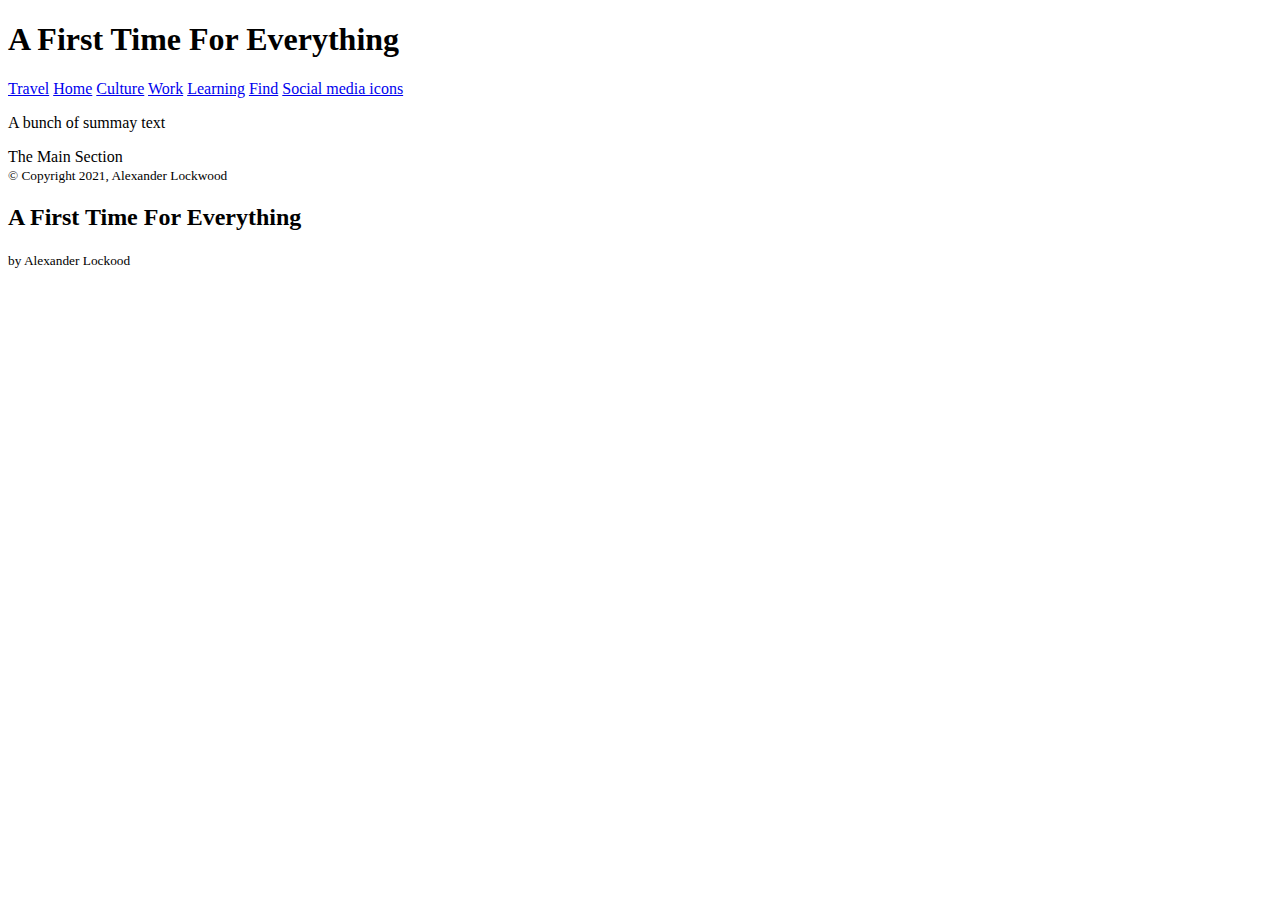
==== index.html @ d88281f2 "feat: Initial commit" ====
<!doctype html>

<html lang="en">
<head>
  <meta charset="utf-8">

  <title>A First Time For Everything</title>
  <meta name="description" content="The HTML5 Herald">
  <meta name="author" content="SitePoint">

  <link rel="stylesheet" href="css/styles.css">

</head>

<body>
    <header>
        <h1>A First Time For Everything</h1>
        <nav>
            <a href="#">Travel</a>
            <a href="#">Home</a>
            <a href="#">Culture</a>
            <a href="#">Work</a>
            <a href="#">Learning</a>
            <a href="#">Find</a>
            <a href="#">Social media icons</a>
        </nav>
        <summary>
            <p>
                A bunch of summay text
            </p>
        </summary>
        <section>
            The Main Section
        </section>
        <footer>
            <small>&copy; Copyright 2021, Alexander Lockwood</small>
            <h2>A First Time For Everything</h2>
            <small>by Alexander Lockood</small>
        </footer>
    </header>

</body>
</html>
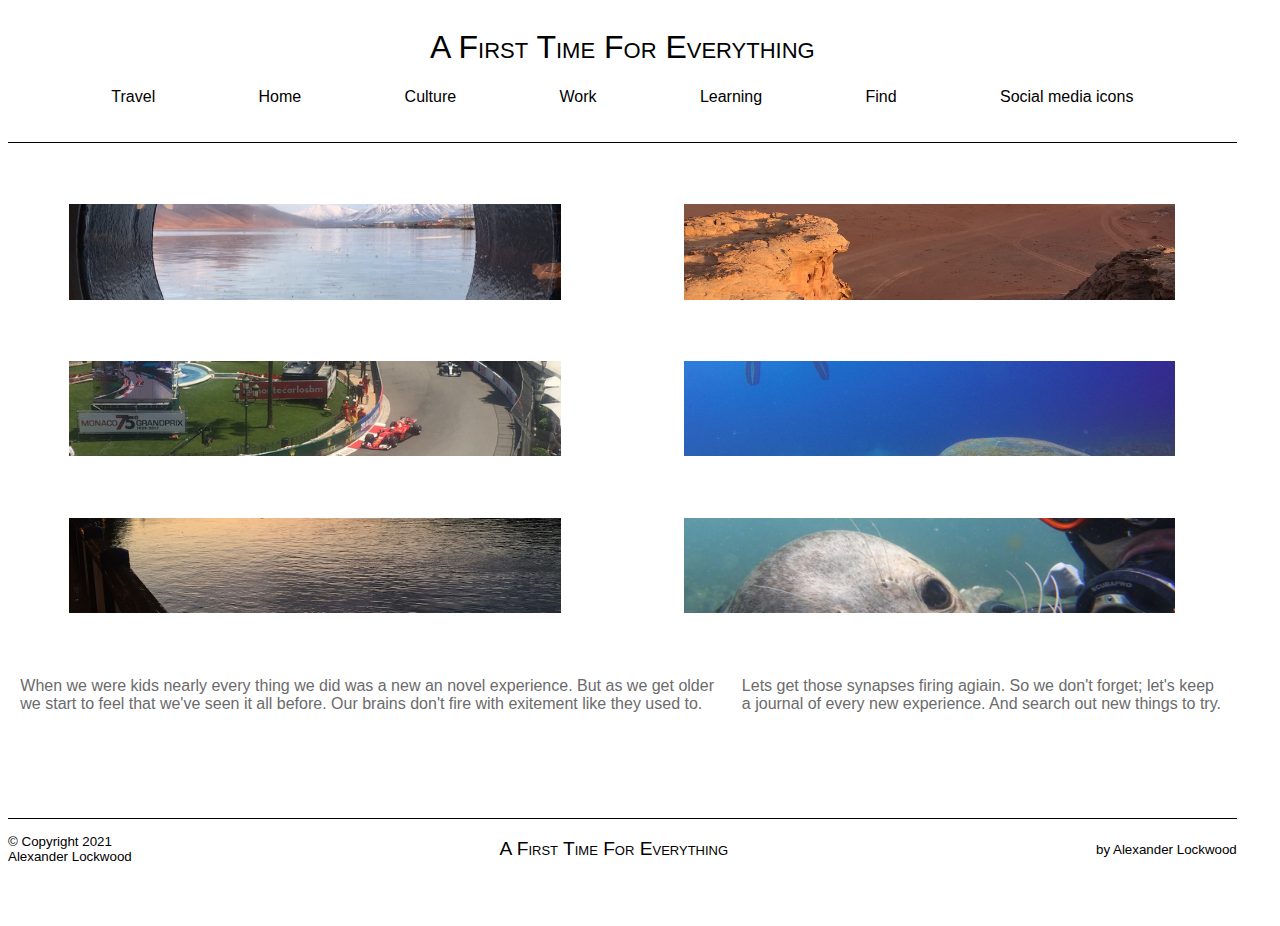
==== commit cd12e0a4: "feat: Added styling" ====
--- a/index.html
+++ b/index.html
@@ -24,20 +24,43 @@
             <a href="#">Find</a>
             <a href="#">Social media icons</a>
         </nav>
-        <summary>
-            <p>
-                A bunch of summay text
-            </p>
-        </summary>
-        <section>
-            The Main Section
-        </section>
-        <footer>
-            <small>&copy; Copyright 2021, Alexander Lockwood</small>
-            <h2>A First Time For Everything</h2>
-            <small>by Alexander Lockood</small>
-        </footer>
     </header>
+    <summary>
+        <p>
+            When we were kids nearly every thing we did was a new an novel experience.
+            But as we get older we start to feel that we've seen it all before. Our brains don't fire with exitement like they used to.
+        </p><br>
+        <p>
+            Lets get those synapses firing agiain. So we don't forget; let's keep a journal of every new experience. And search out new things to try. 
+        </p>
+    </summary>
+    <section>
+        <div id="img1" class="imgbox">
+            <img src="images/Svalbard-boat.jpeg" alt="Wadirum Desert">
+        </div>
+        <div id="img2" class="imgbox">
+            <img src="images/Wadirum.jpeg" alt="Wadirum Desert">
+        </div>
+        <div id="img3" class="imgbox">
+            <img src="images/Monaco-grandprix.jpeg" alt="Wadirum Desert">
+        </div>
+        <div id="img4" class="imgbox">
+            <img src="images/Turtle-diving.jpeg" alt="Wadirum Desert">
+        </div>
+        <div id="img5" class="imgbox">
+            <img src="images/Sunset-Themes.jpeg" alt="Wadirum Desert">
+        </div>
+        <div id="img6" class="imgbox">
+            <img src="images/Seal-diving.jpeg" alt="Wadirum Desert">
+        </div>
+    </section>
+    <footer>
+        <div class="box">
+            <small>&copy; Copyright 2021<br>Alexander Lockwood</small>
+            <h3>A First Time For Everything</h3>
+            <small>by Alexander Lockwood</small>
+        </div>
+    </footer>
 
 </body>
 </html>--- a/css/styles.css
+++ b/css/styles.css
@@ -0,0 +1,123 @@
+body {
+    font-family:'Trebuchet MS', 'Lucida Sans Unicode', 'Lucida Grande', 'Lucida Sans', Arial, sans-serif;
+    display: grid;
+    grid-template-columns: repeat(8, 12vw);
+    grid-template-rows: minmax(130px, 15vh) minmax(200px, 58vh) minmax(150px, 17vh) minmax(100px, 10vh);
+    grid-template-areas: 
+        "hd hd hd hd hd hd hd hd"
+        "mn mn mn mn mn mn mn mn"
+        "sm sm sm sm sm sm sm sm"
+        "ft ft ft ft ft ft ft ft";
+}
+
+/* header layout */
+header {
+    grid-area: hd;
+    border-bottom: solid 1px rgb(0, 0, 0);
+}
+
+header h1 {
+    text-align: center;
+    font-weight: 100;
+    font-variant: small-caps;
+    font-size: 200%;
+}
+
+header nav {
+    display: flex;
+    flex-direction: row;
+    justify-content: space-evenly; 
+}
+
+header a:hover {
+    border: solid 1px rgb(0, 0, 0);
+}
+
+header a {
+    color:rgb(0, 0, 0);
+    text-decoration: none;
+}
+
+summary {
+    grid-area: sm;
+    display: flex;
+    flex-direction: row;
+    justify-content:space-evenly;
+    align-items: flex-start;
+    color: rgb(107, 107, 107);
+}
+
+summary p {
+    margin: 1% 1% 0% 1%;
+}
+
+section {
+    grid-area: mn;
+    display: grid;
+    grid-template-columns: 50% 50%;
+    grid-template-rows: 30% 30% 30%;
+    grid-area: 
+    "i1 i2"
+    "i3 i4"
+    "i5 i6";
+}
+
+section div{
+    margin: 10% 10% 0% 10%;
+}
+
+img {
+    width: 100%;
+    height: 100%;
+    object-fit: cover;
+}
+
+#img1 {
+    grid-area i1;
+}
+
+#img2 {
+    grid-area i2;
+}
+
+#img3 {
+    grid-area i3;
+}
+
+#img4 {
+    grid-area i4;
+}
+
+#img5 {
+    grid-area i5;
+}
+
+#img6 {
+    grid-area i6;
+}
+
+
+footer {
+    grid-area: ft;
+}
+
+footer .box{
+    display: flex;
+    flex-direction: row;
+    align-items: center;
+    justify-content:space-between;
+    border-top: solid 1px black;
+}
+
+footer .box h3{
+    align-items: flex-start;
+    font-weight: 100;
+    font-variant: small-caps;
+    font-size: 1.2em;
+}
+
+/*
+small, h3{ 
+    border: 1px solid red;
+}
+*/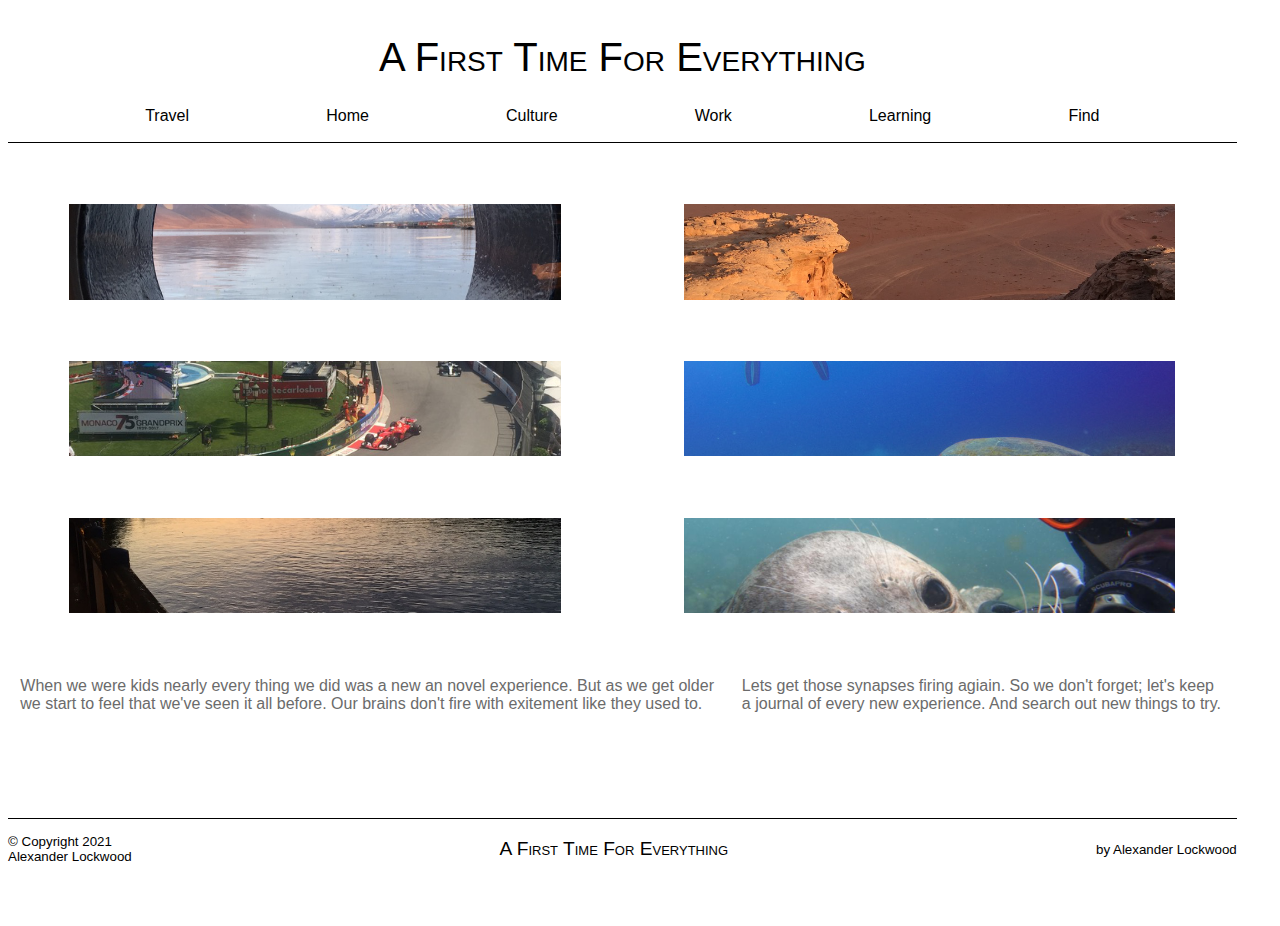
==== commit 6c48ef33: "feat: restyled" ====
--- a/index.html
+++ b/index.html
@@ -22,7 +22,6 @@
             <a href="#">Work</a>
             <a href="#">Learning</a>
             <a href="#">Find</a>
-            <a href="#">Social media icons</a>
         </nav>
     </header>
     <summary>
--- a/css/styles.css
+++ b/css/styles.css
@@ -20,13 +20,15 @@
     text-align: center;
     font-weight: 100;
     font-variant: small-caps;
-    font-size: 200%;
+    font-size: 2.5em;
 }
 
 header nav {
     display: flex;
     flex-direction: row;
-    justify-content: space-evenly; 
+    justify-content: space-evenly;
+    align-items: center;
+    
 }
 
 header a:hover {
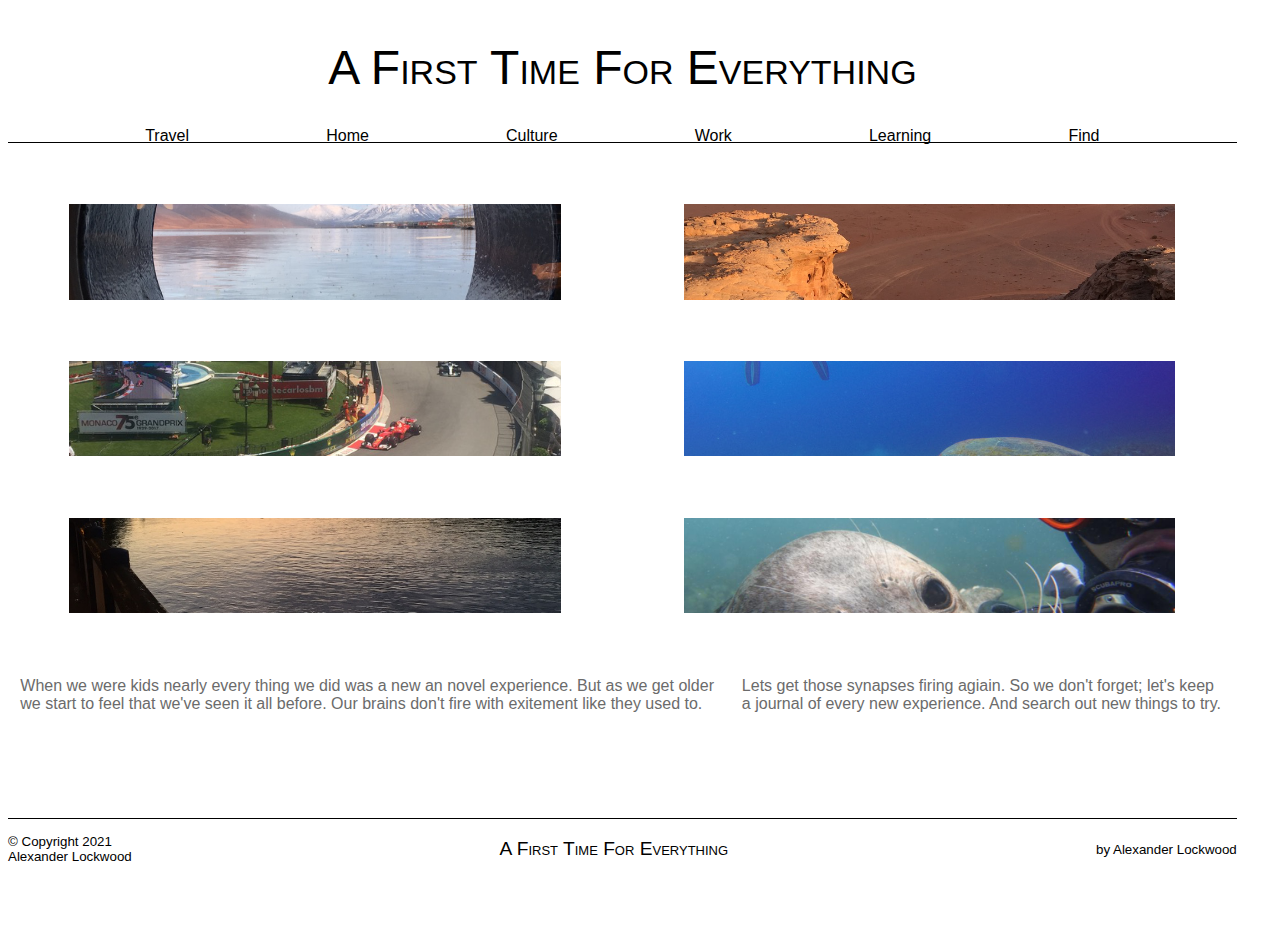
==== commit a95e8d83: "feat: restyle" ====
--- a/index.html
+++ b/index.html
@@ -7,6 +7,7 @@
   <title>A First Time For Everything</title>
   <meta name="description" content="The HTML5 Herald">
   <meta name="author" content="SitePoint">
+  <meta name="viewport" content="width=device-width, initial-scale=1">
 
   <link rel="stylesheet" href="css/styles.css">
 
--- a/css/styles.css
+++ b/css/styles.css
@@ -20,7 +20,7 @@
     text-align: center;
     font-weight: 100;
     font-variant: small-caps;
-    font-size: 2.5em;
+    font-size: 3em;
 }
 
 header nav {
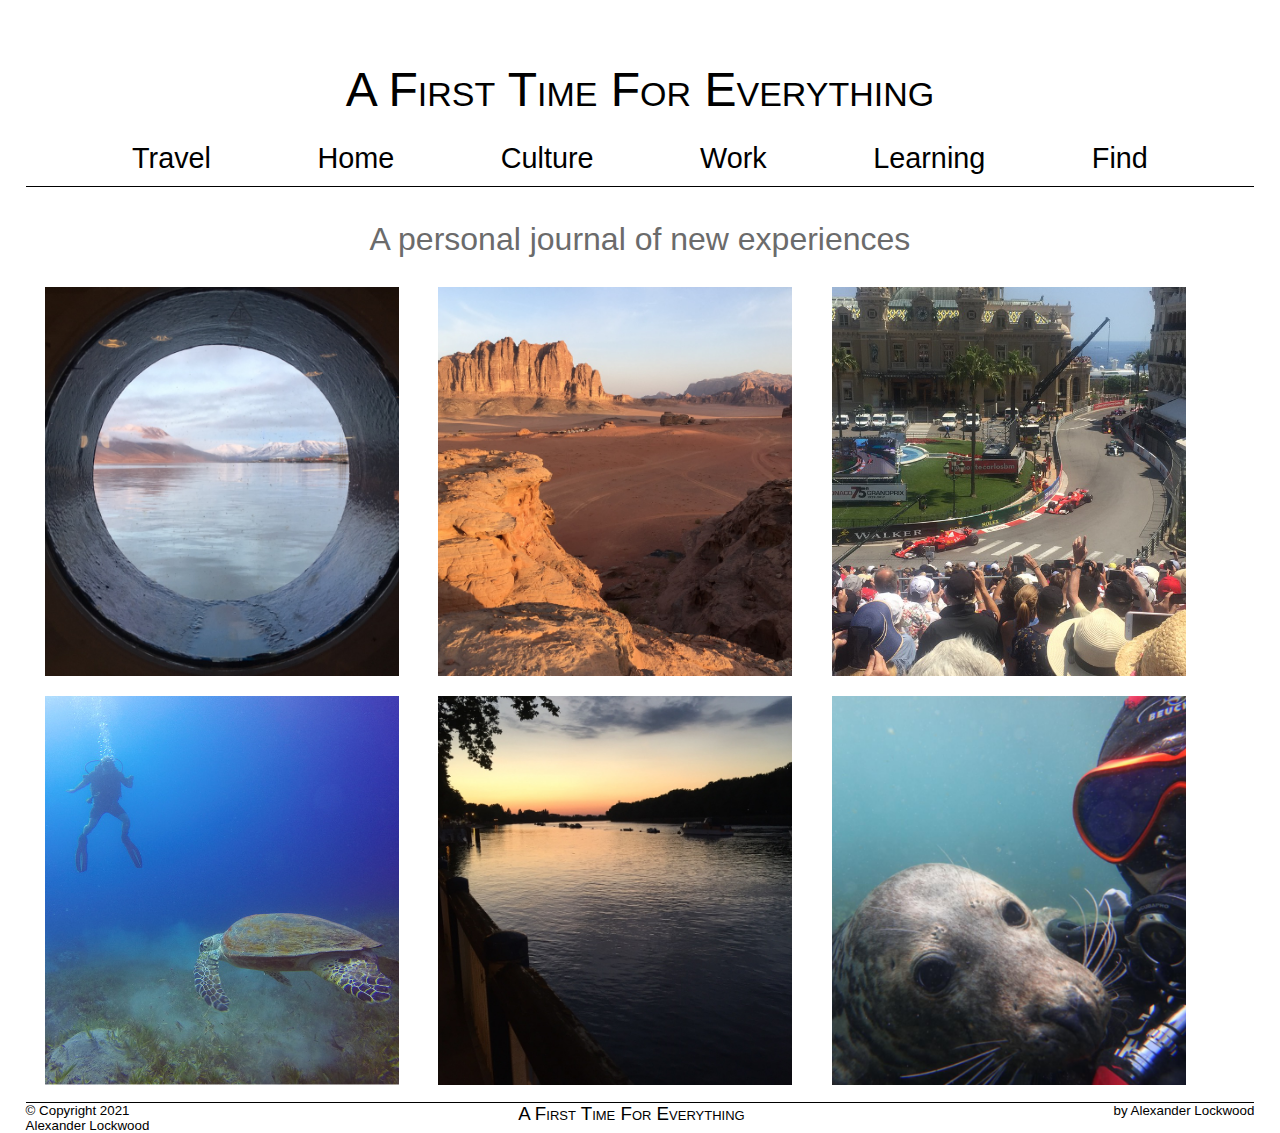
==== commit 65386334: "feat: added blogpos" ====
--- a/index.html
+++ b/index.html
@@ -5,8 +5,8 @@
   <meta charset="utf-8">
 
   <title>A First Time For Everything</title>
-  <meta name="description" content="The HTML5 Herald">
-  <meta name="author" content="SitePoint">
+  <meta name="description" content="A First Time For Everything - Index">
+  <meta name="author" content="John Lockwood">
   <meta name="viewport" content="width=device-width, initial-scale=1">
 
   <link rel="stylesheet" href="css/styles.css">
@@ -26,33 +26,29 @@
         </nav>
     </header>
     <summary>
-        <p>
-            When we were kids nearly every thing we did was a new an novel experience.
-            But as we get older we start to feel that we've seen it all before. Our brains don't fire with exitement like they used to.
-        </p><br>
-        <p>
-            Lets get those synapses firing agiain. So we don't forget; let's keep a journal of every new experience. And search out new things to try. 
-        </p>
+        <h2>A personal journal of new experiences</h2>
     </summary>
     <section>
-        <div id="img1" class="imgbox">
-            <img src="images/Svalbard-boat.jpeg" alt="Wadirum Desert">
-        </div>
-        <div id="img2" class="imgbox">
+        <card id="img1" class="imgbox">
+            <a href="blogpost-01.html">
+                <img src="images/Svalbard-boat.jpeg" alt="Wadirum Desert">
+            </a>
+        </card>
+        <card id="img2" class="imgbox">
             <img src="images/Wadirum.jpeg" alt="Wadirum Desert">
-        </div>
-        <div id="img3" class="imgbox">
-            <img src="images/Monaco-grandprix.jpeg" alt="Wadirum Desert">
-        </div>
-        <div id="img4" class="imgbox">
-            <img src="images/Turtle-diving.jpeg" alt="Wadirum Desert">
-        </div>
-        <div id="img5" class="imgbox">
-            <img src="images/Sunset-Themes.jpeg" alt="Wadirum Desert">
-        </div>
-        <div id="img6" class="imgbox">
-            <img src="images/Seal-diving.jpeg" alt="Wadirum Desert">
-        </div>
+        </card>
+        <card id="img3" class="imgbox">
+            <img src="images/Monaco-grandprix.jpeg" alt="Monaco Grandprix">
+        </card>
+        <card id="img4" class="imgbox">
+            <img src="images/Turtle-diving.jpeg" alt="Diver with a turtle">
+        </card>
+        <card id="img5" class="imgbox">
+            <img src="images/Sunset-Themes.jpeg" alt="Sunset over the river Themes">
+        </card>
+        <card id="img6" class="imgbox">
+            <img src="images/Seal-diving.jpeg" alt="Seal hugging a diver">
+        </card>
     </section>
     <footer>
         <div class="box">
--- a/css/styles.css
+++ b/css/styles.css
@@ -1,125 +1,5 @@
-body {
-    font-family:'Trebuchet MS', 'Lucida Sans Unicode', 'Lucida Grande', 'Lucida Sans', Arial, sans-serif;
-    display: grid;
-    grid-template-columns: repeat(8, 12vw);
-    grid-template-rows: minmax(130px, 15vh) minmax(200px, 58vh) minmax(150px, 17vh) minmax(100px, 10vh);
-    grid-template-areas: 
-        "hd hd hd hd hd hd hd hd"
-        "mn mn mn mn mn mn mn mn"
-        "sm sm sm sm sm sm sm sm"
-        "ft ft ft ft ft ft ft ft";
-}
-
-/* header layout */
-header {
-    grid-area: hd;
-    border-bottom: solid 1px rgb(0, 0, 0);
-}
-
-header h1 {
-    text-align: center;
-    font-weight: 100;
-    font-variant: small-caps;
-    font-size: 3em;
-}
-
-header nav {
-    display: flex;
-    flex-direction: row;
-    justify-content: space-evenly;
-    align-items: center;
-    
-}
-
-header a:hover {
-    border: solid 1px rgb(0, 0, 0);
-}
-
-header a {
-    color:rgb(0, 0, 0);
-    text-decoration: none;
-}
-
-summary {
-    grid-area: sm;
-    display: flex;
-    flex-direction: row;
-    justify-content:space-evenly;
-    align-items: flex-start;
-    color: rgb(107, 107, 107);
-}
-
-summary p {
-    margin: 1% 1% 0% 1%;
-}
-
-section {
-    grid-area: mn;
-    display: grid;
-    grid-template-columns: 50% 50%;
-    grid-template-rows: 30% 30% 30%;
-    grid-area: 
-    "i1 i2"
-    "i3 i4"
-    "i5 i6";
-}
-
-section div{
-    margin: 10% 10% 0% 10%;
-}
-
-img {
-    width: 100%;
-    height: 100%;
-    object-fit: cover;
-}
-
-#img1 {
-    grid-area i1;
-}
-
-#img2 {
-    grid-area i2;
-}
-
-#img3 {
-    grid-area i3;
-}
-
-#img4 {
-    grid-area i4;
-}
-
-#img5 {
-    grid-area i5;
-}
-
-#img6 {
-    grid-area i6;
-}
-
-
-footer {
-    grid-area: ft;
-}
-
-footer .box{
-    display: flex;
-    flex-direction: row;
-    align-items: center;
-    justify-content:space-between;
-    border-top: solid 1px black;
-}
-
-footer .box h3{
-    align-items: flex-start;
-    font-weight: 100;
-    font-variant: small-caps;
-    font-size: 1.2em;
-}
-
-/*
-small, h3{ 
-    border: 1px solid red;
-}
-*/+@import "clear.css";
+@import "style-design.css";
+@import "small-screen.css";
+@import "responsive.css";
+/* @import "blogpost.css" */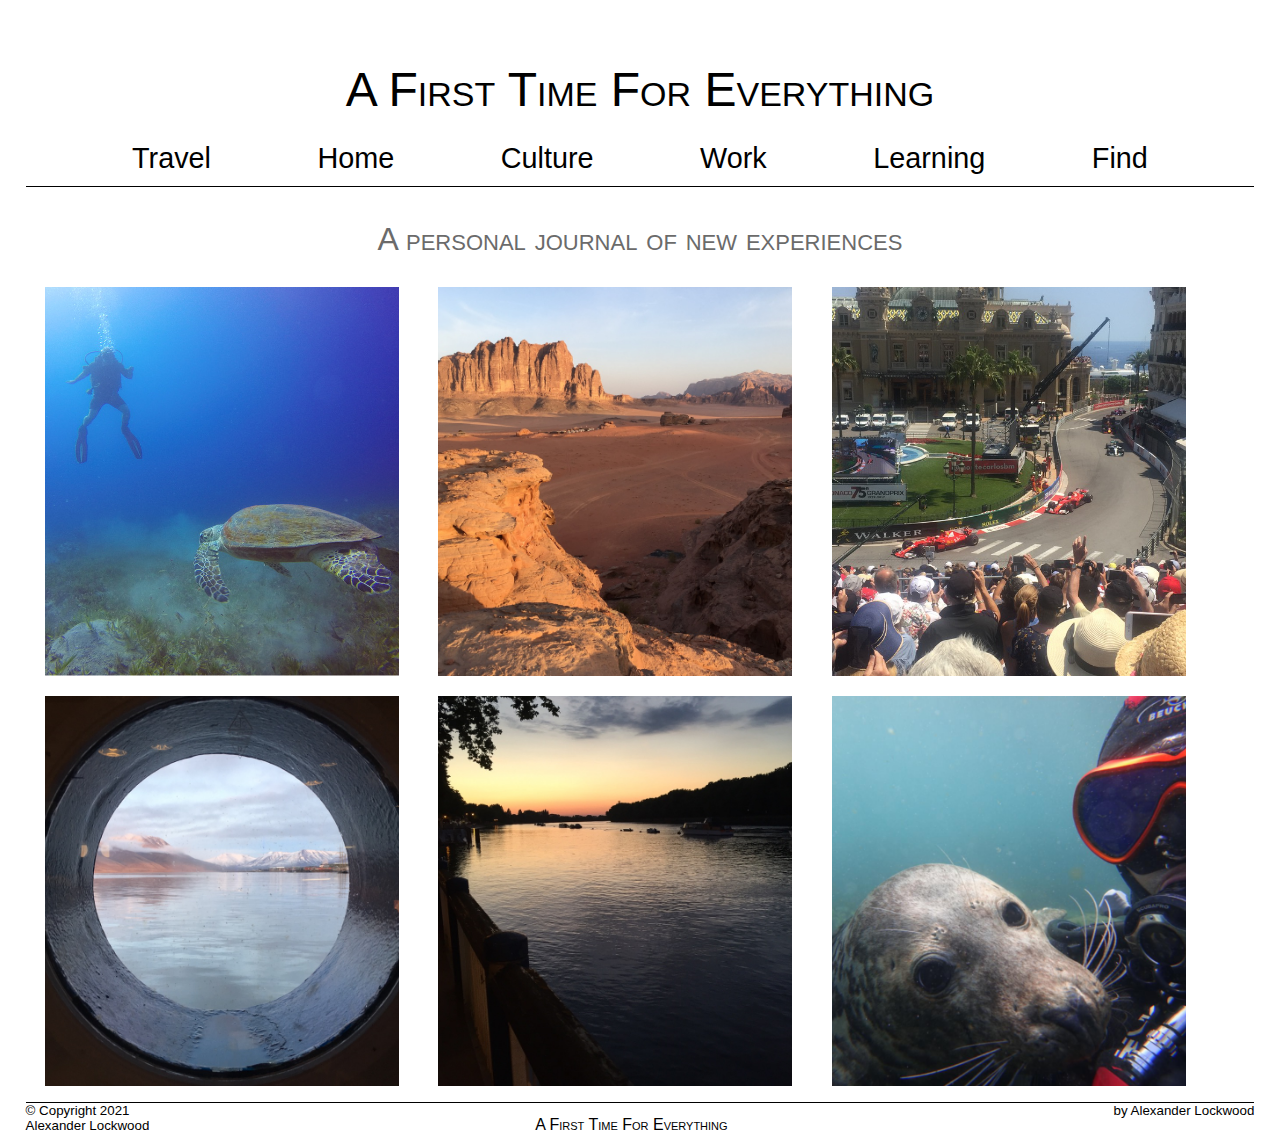
==== commit 72a3977e: "feat: enhanced layout" ====
--- a/index.html
+++ b/index.html
@@ -3,14 +3,11 @@
 <html lang="en">
 <head>
   <meta charset="utf-8">
-
   <title>A First Time For Everything</title>
   <meta name="description" content="A First Time For Everything - Index">
   <meta name="author" content="John Lockwood">
   <meta name="viewport" content="width=device-width, initial-scale=1">
-
   <link rel="stylesheet" href="css/styles.css">
-
 </head>
 
 <body>
@@ -28,28 +25,40 @@
     <summary>
         <h2>A personal journal of new experiences</h2>
     </summary>
-    <section>
+
+    <section class="imggrid">
         <card id="img1" class="imgbox">
             <a href="blogpost-01.html">
+                <img src="images/Turtle-diving.jpeg" alt="Diver with a turtle">
+            </a>
+        </card>
+        <card id="img2" class="imgbox">
+            <a href="#">
+                <img src="images/Wadirum.jpeg" alt="Wadirum Desert">
+            </a>
+        </card>
+        <card id="img3" class="imgbox">
+            <a hreg="#">
+                <img src="images/Monaco-grandprix.jpeg" alt="Monaco Grandprix">
+            </a>
+        </card>
+        <card id="img4" class="imgbox">
+            <a href="#">
                 <img src="images/Svalbard-boat.jpeg" alt="Wadirum Desert">
             </a>
         </card>
-        <card id="img2" class="imgbox">
-            <img src="images/Wadirum.jpeg" alt="Wadirum Desert">
-        </card>
-        <card id="img3" class="imgbox">
-            <img src="images/Monaco-grandprix.jpeg" alt="Monaco Grandprix">
-        </card>
-        <card id="img4" class="imgbox">
-            <img src="images/Turtle-diving.jpeg" alt="Diver with a turtle">
-        </card>
         <card id="img5" class="imgbox">
-            <img src="images/Sunset-Themes.jpeg" alt="Sunset over the river Themes">
+            <a href="#">
+                <img src="images/Sunset-Themes.jpeg" alt="Sunset over the river Themes">
+            </a>
         </card>
         <card id="img6" class="imgbox">
-            <img src="images/Seal-diving.jpeg" alt="Seal hugging a diver">
+            <a href="#">
+                <img src="images/Seal-diving.jpeg" alt="Seal hugging a diver">
+            </a>
         </card>
     </section>
+
     <footer>
         <div class="box">
             <small>&copy; Copyright 2021<br>Alexander Lockwood</small>
--- a/css/styles.css
+++ b/css/styles.css
@@ -1,5 +1,5 @@
 @import "clear.css";
 @import "style-design.css";
-@import "small-screen.css";
+@import "index.css";
 @import "responsive.css";
 /* @import "blogpost.css" */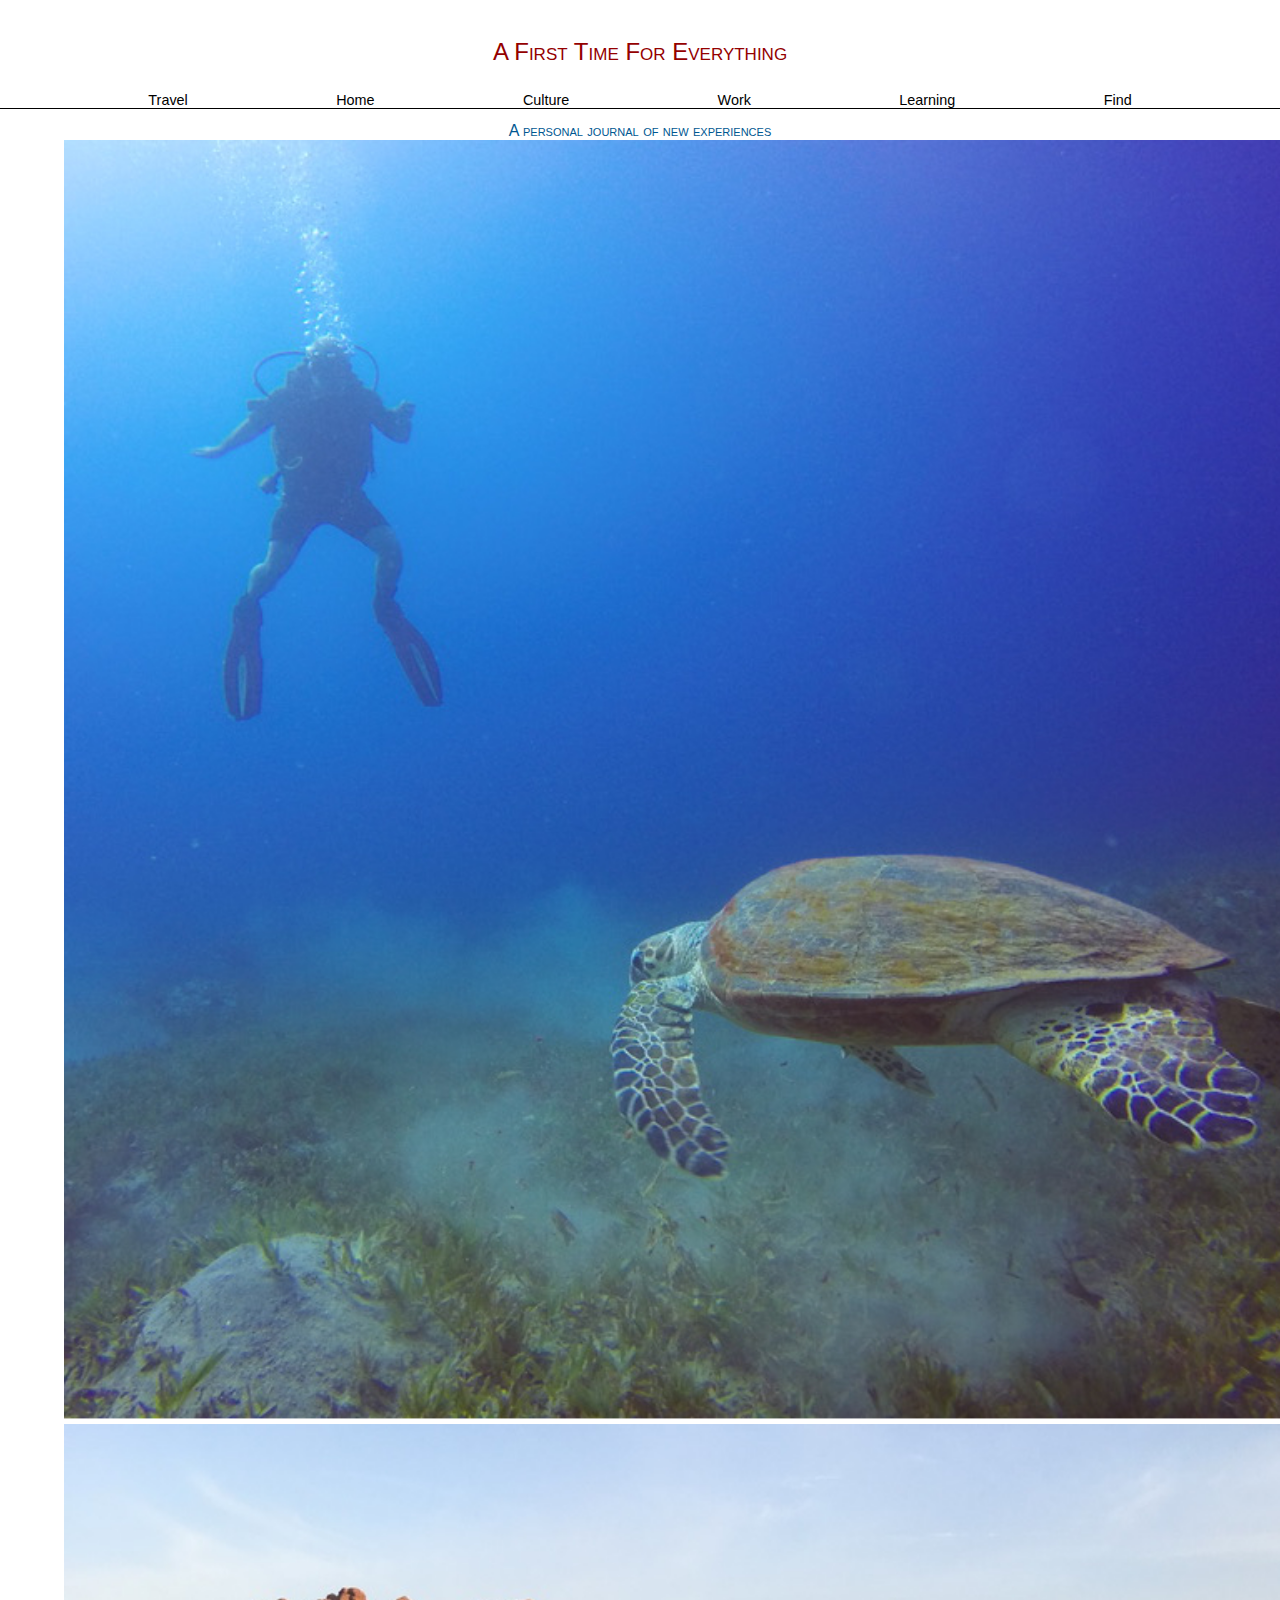
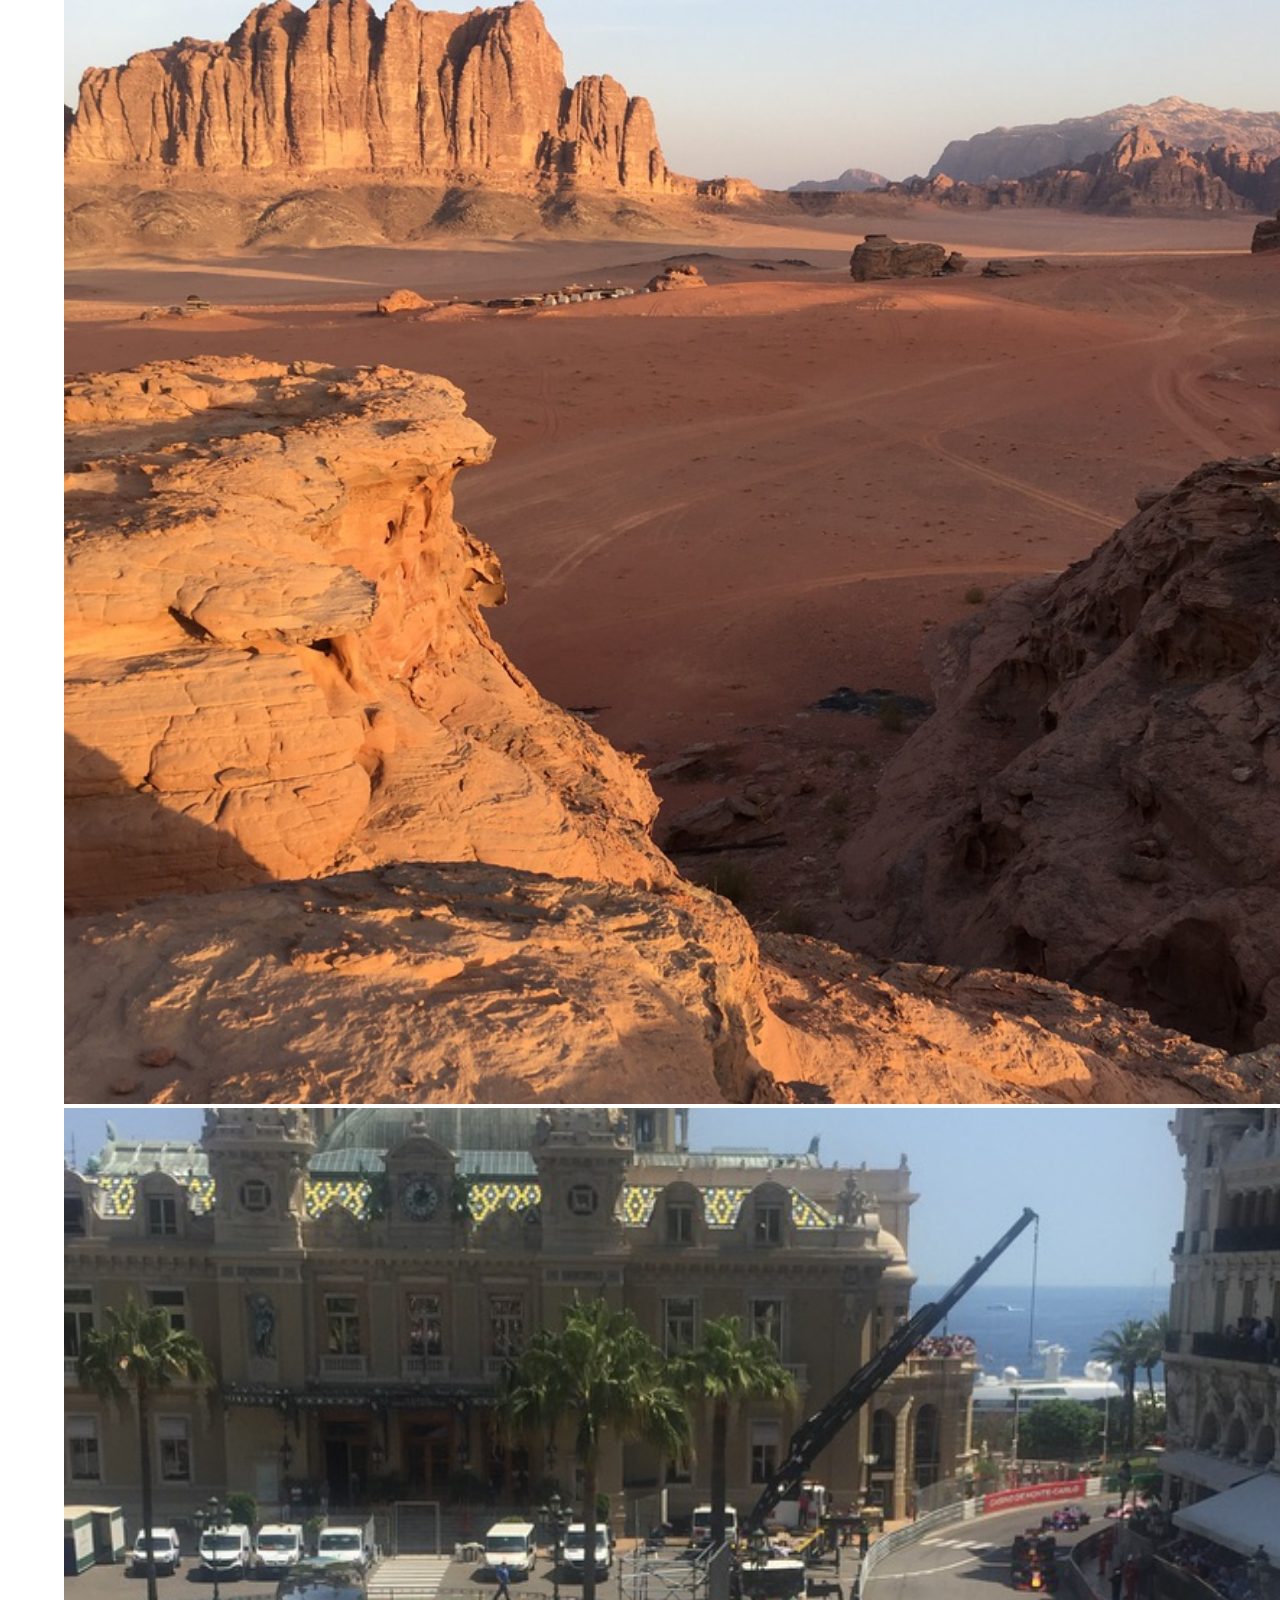
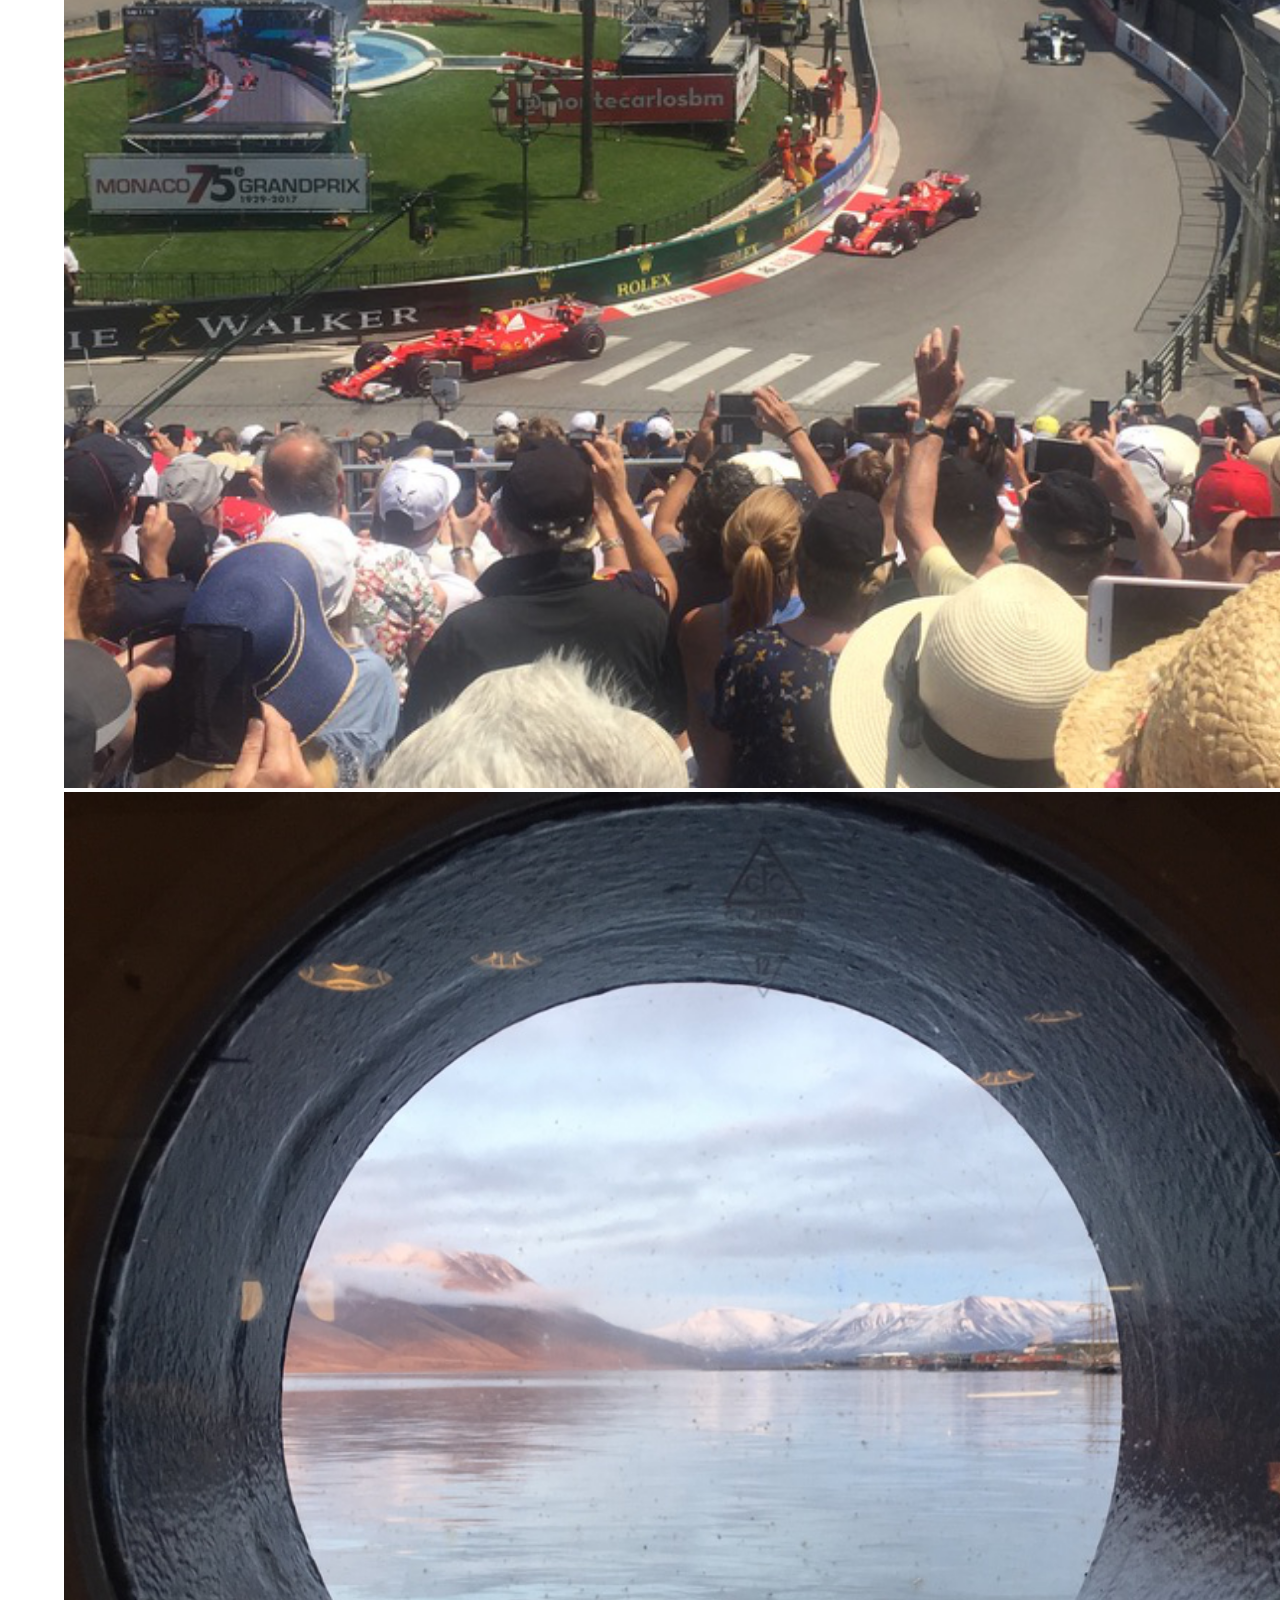
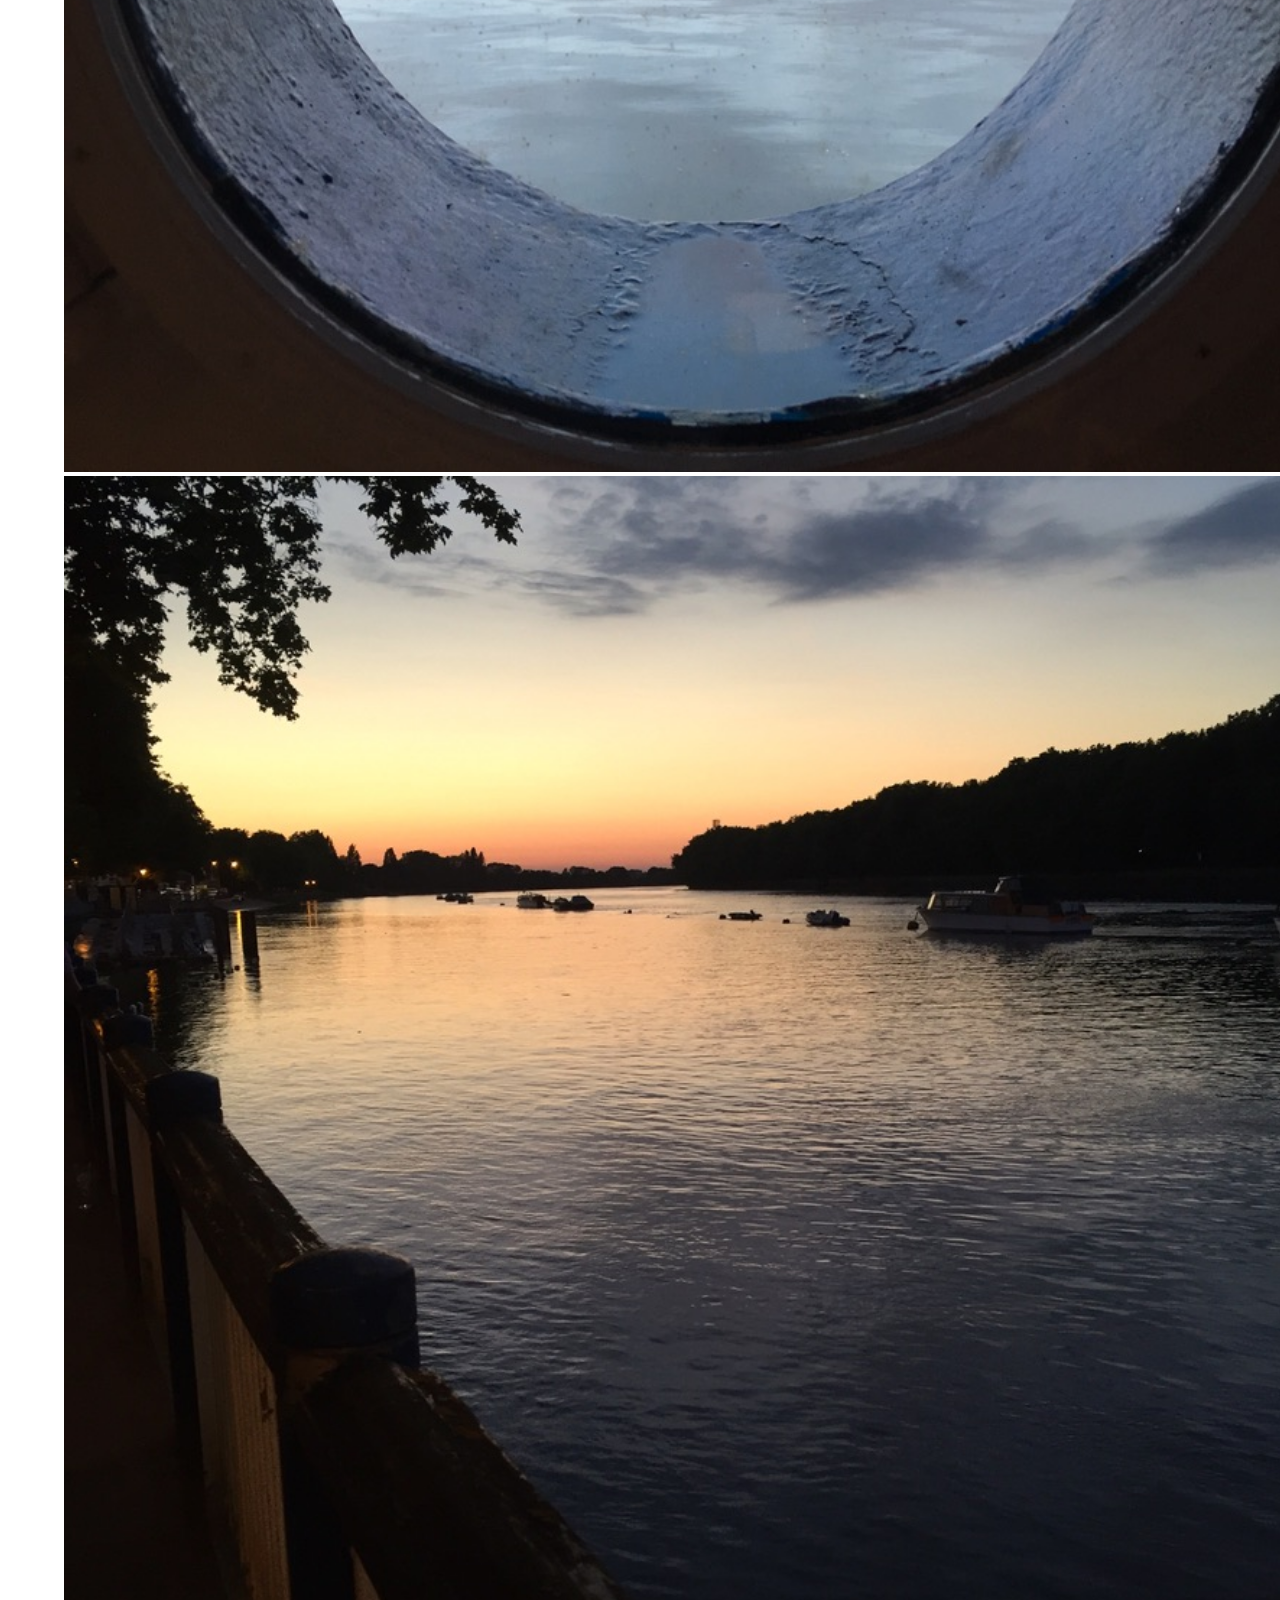
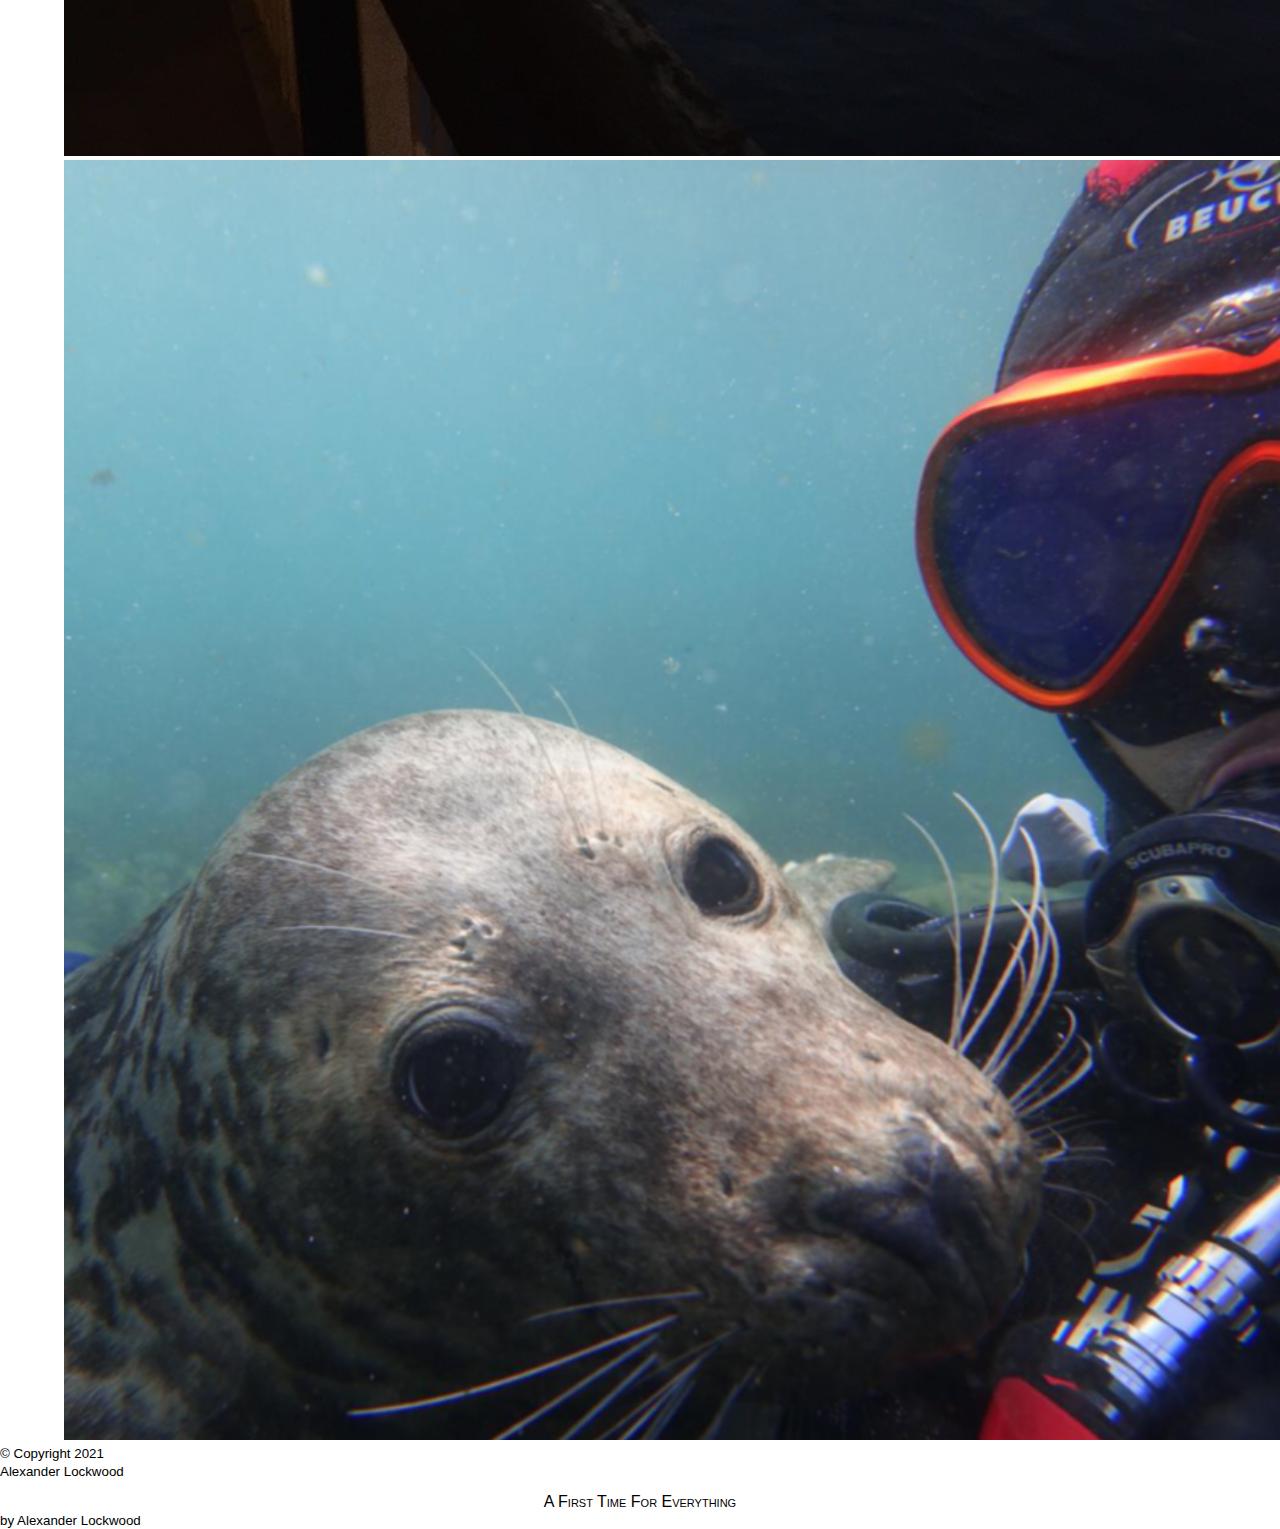
==== commit 256f2f9f: "feat: improved responsive design" ====
--- a/index.html
+++ b/index.html
@@ -7,7 +7,7 @@
   <meta name="description" content="A First Time For Everything - Index">
   <meta name="author" content="John Lockwood">
   <meta name="viewport" content="width=device-width, initial-scale=1">
-  <link rel="stylesheet" href="css/styles.css">
+  <link rel="stylesheet" href="css/index.css">
 </head>
 
 <body>
--- a/css/index.css
+++ b/css/index.css
@@ -0,0 +1,5 @@
+@import "clear.css";
+@import "style-design.css";
+@import "index-base.css";
+@import "index-responsive.css";
+/* @import "blogpost.css" */